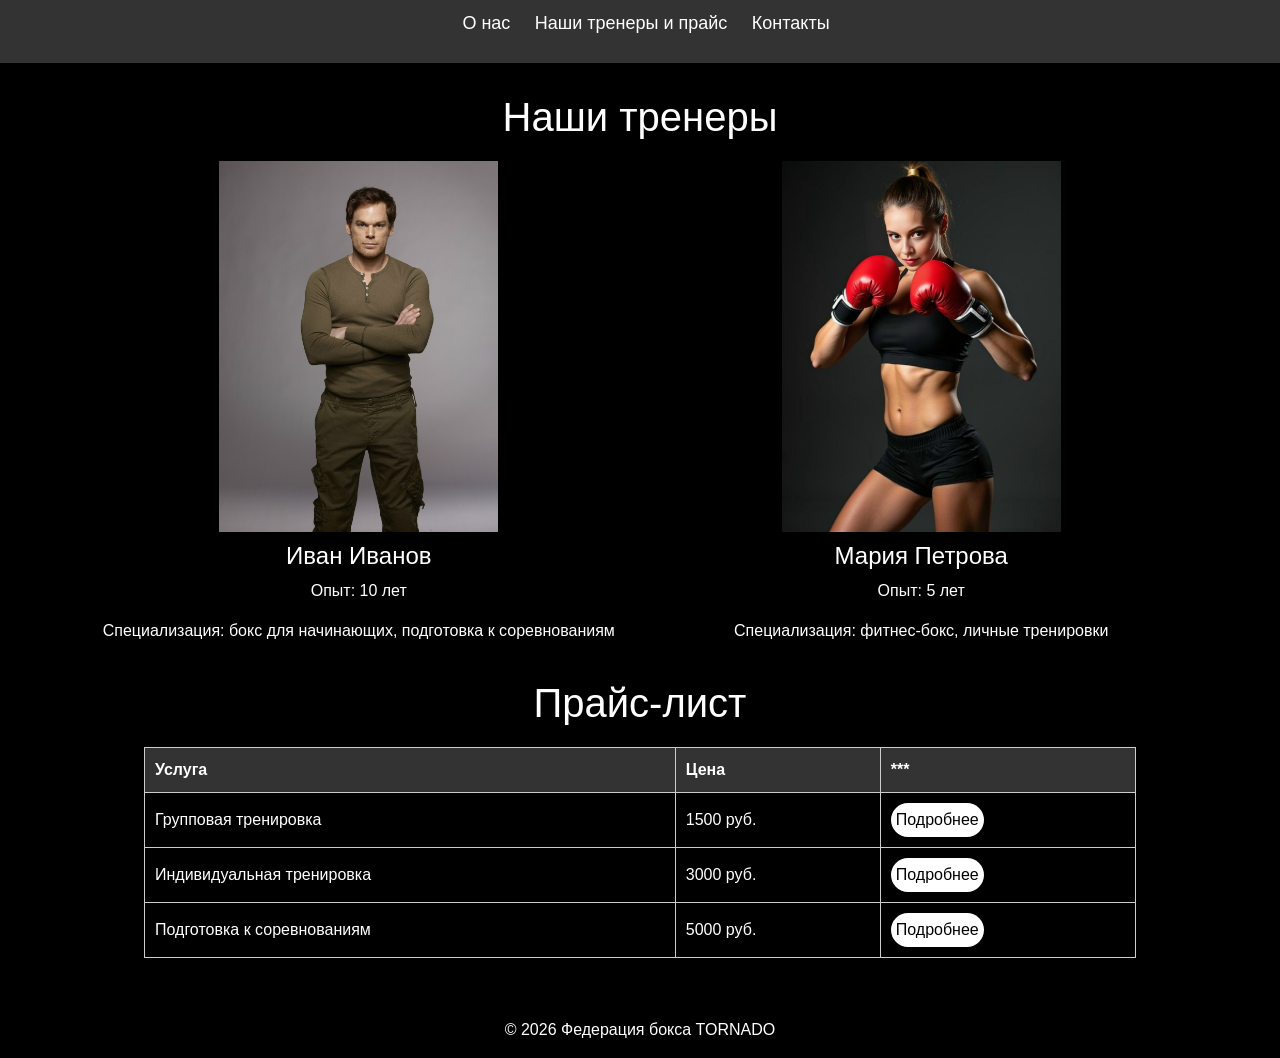
==== html/servies.html @ e39caae6 "Add files via upload" ====
<!DOCTYPE html>
<html lang="ru">
<head>
    <meta charset="UTF-8">
    <meta name="viewport" content="width=device-width, initial-scale=1.0">
    <title>Наши тренеры и прайс | TORNADO</title>
    <link href="https://cdn.jsdelivr.net/npm/bootstrap@5.3.8/dist/css/bootstrap.min.css" rel="stylesheet" integrity="sha384-sRIl4kxILFvY47J16cr9ZwB07vP4J8+LH7qKQnuqkuIAvNWLzeN8tE5YBujZqJLB" crossorigin="anonymous">
    <link rel="stylesheet" href="../css/style.css">
</head>
<body>
    <header>
        <nav>
            <ul>
                <li><a href="../index.html">О нас</a></li>
                <li><a href="servies.html">Наши тренеры и прайс</a></li>
                <li><a href="contacts.html">Контакты</a></li>
            </ul>
        </nav>
    </header>
    <main>
        <section class="our-trainers">
            <h1>Наши тренеры</h1>
            <div class="trainer-card">
                <img src="../img/_Zt8Cks5cPAbd528h_LaMyqrJHpwqr2JoRVPQNE4WhhJzLvv5hlQaIM8QD31VT0ldwLhNG_6jWa8ZX4lvtfP540b.jpg" alt="Тренер 1">
                <h2>Иван Иванов</h2>
                <p>Опыт: 10 лет</p>
                <p>Специализация: бокс для начинающих, подготовка к соревнованиям</p>
            </div>
            <div class="trainer-card">
                <img src="../img/81UKrRgZCBtwEu2NC3tVYJqlAF845_WH1qqekYz2p5E5bUetx06fyM2DcP77lYaZbLFWkFmCQupeWx1kGY34_KtX.jpg" alt="Тренер 2">
                <h2>Мария Петрова</h2>
                <p>Опыт: 5 лет</p>
                <p>Специализация: фитнес-бокс, личные тренировки</p>
            </div>
        </section>

        <section class="section-price">
            <h1>Прайс-лист</h1>
            <table>
                <tr>
                    <th>Услуга</th>
                    <th>Цена</th>
                    <th>***</th>
                </tr>
                <tr>
                    <td>Групповая тренировка</td>
                    <td>1500 руб.</td>
                    <td><button>Подробнее</button></td>
                </tr>
                <tr>
                    <td>Индивидуальная тренировка</td>
                    <td>3000 руб.</td>
                    <td><button>Подробнее</button></td>
                </tr>
                <tr>
                    <td>Подготовка к соревнованиям</td>
                    <td>5000 руб.</td>
                    <td><button>Подробнее</button></td>
                </tr>
            </table>
        </section>
    </main>
    <footer>
        <p>&copy; 2026 Федерация бокса TORNADO</p>
    </footer>
</body>
</html>
---- css/style.css ----
/* Общие стили */
* {
    margin: 0;
    padding: 0;
    box-sizing: border-box;
}

body {
    font-family: Arial, sans-serif;
    background-color: #000000;
    color: white;
}
.container{
    width: 1200px;
    margin: 0 auto;
}
header {
    background-color: #333;
    padding: 10px 0;
}

header nav ul {
    list-style-type: none;
    text-align: center;
}

header nav ul li {
    display: inline;
    margin-right: 20px;
}

header nav ul li a {
    color: white;
    text-decoration: none;
    font-size: 18px;
}

header nav ul li a:hover {
    text-decoration: underline;
}

/* Главные стили */
main {
    padding: 20px;
}

h1 {
    color: white;
    text-align: center;
    margin-bottom: 20px;
}

section {
    margin-bottom: 40px;
    text-align: center;
}

/* Стили для страницы "Наши тренеры" */
.trainer-card {
    display: inline-block;
    width: 45%;
    text-align: center;
}

.trainer-card img {
    width: 50%;
    height: auto;
}
.trainer-card:hover {
    border: 2px solid white;
}

.trainer-card h2 {
    font-size: 24px;
    margin-top: 10px;
}

.trainer-card p {
    font-size: 16px;
}

.our-trainers{
    padding-top: 10px;
    padding-bottom: 10px;
    margin-bottom: 10px;
}
.section-price button{
    padding: 5px;
    background-color: white;
    color: black;
    border-radius: 25px;
    border: none;
}
.section-price button:hover{
    background-color: #333;
    color: white;
}
/* Прайс-лист */
table {
    width: 80%;
    border-collapse: collapse;
    margin: 20px auto;
}

table th, table td {
    padding: 10px;
    border: 1px solid #ccc;
    text-align: left;
}

table th {
    background-color: #333;
    color: white;
}

/* Стили для страницы контактов */
iframe {
    width: 100%;
    height: 350px;
    border: none;
}
.about-image{
    max-width: 80%;
}
.section-contacts {
    text-align: center;
}

.section-contacts ul{
    width: 500px;
    margin: 0 auto;
}
footer{
    text-align: center;
}
.carousel{
    width: 80%;
    margin: 0 auto;
}
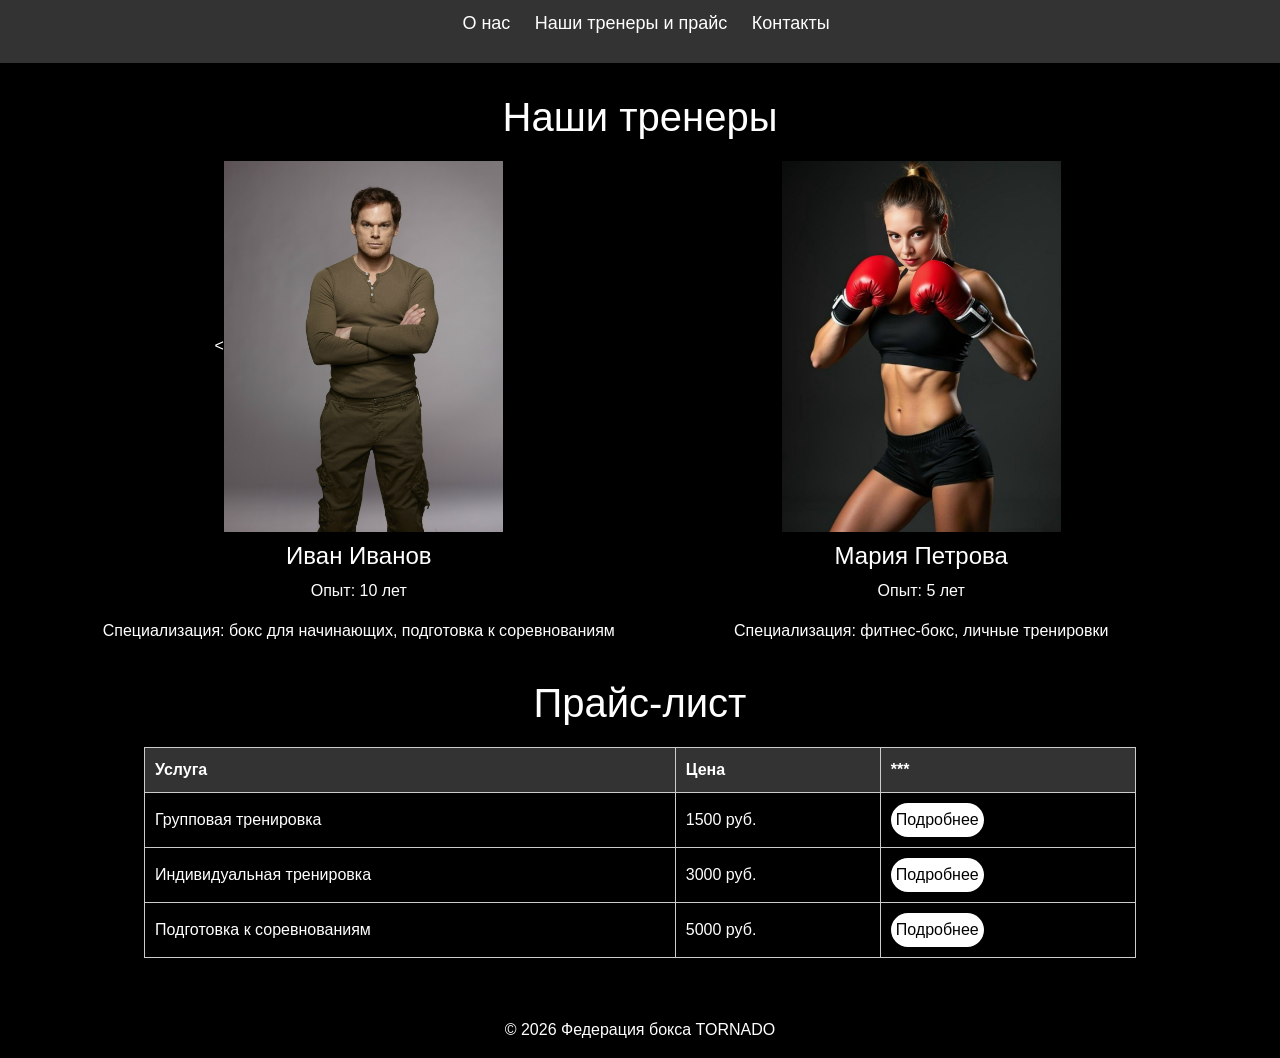
==== commit 13120b7d: "Update servies.html" ====
--- a/html/servies.html
+++ b/html/servies.html
@@ -21,7 +21,7 @@
         <section class="our-trainers">
             <h1>Наши тренеры</h1>
             <div class="trainer-card">
-                <img src="../img/_Zt8Cks5cPAbd528h_LaMyqrJHpwqr2JoRVPQNE4WhhJzLvv5hlQaIM8QD31VT0ldwLhNG_6jWa8ZX4lvtfP540b.jpg" alt="Тренер 1">
+                <<img src="../img/_Zt8Cks5cPAbd528h_LaMyqrJHpwqr2JoRVPQNE4WhhJzLvv5hlQaIM8QD31VT0ldwLhNG_6jWa8ZX4lvtfP540b.jpg" alt="Тренер 1">
                 <h2>Иван Иванов</h2>
                 <p>Опыт: 10 лет</p>
                 <p>Специализация: бокс для начинающих, подготовка к соревнованиям</p>
@@ -64,4 +64,6 @@
         <p>&copy; 2026 Федерация бокса TORNADO</p>
     </footer>
 </body>
-</html>+
+</html>
+
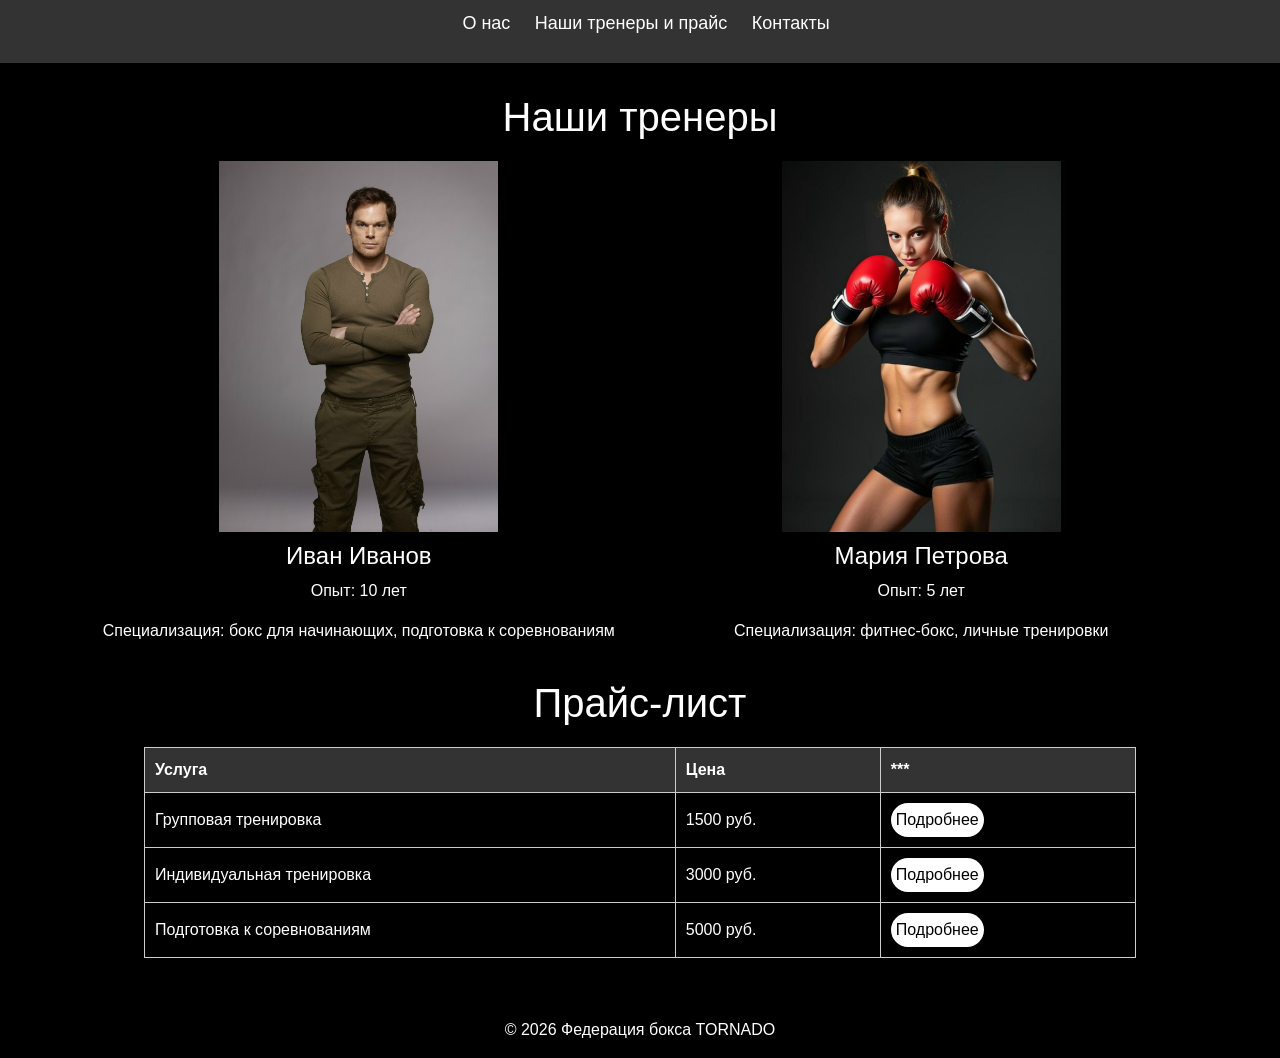
==== commit 6ed7e177: "Update servies.html" ====
--- a/html/servies.html
+++ b/html/servies.html
@@ -21,7 +21,7 @@
         <section class="our-trainers">
             <h1>Наши тренеры</h1>
             <div class="trainer-card">
-                <<img src="../img/_Zt8Cks5cPAbd528h_LaMyqrJHpwqr2JoRVPQNE4WhhJzLvv5hlQaIM8QD31VT0ldwLhNG_6jWa8ZX4lvtfP540b.jpg" alt="Тренер 1">
+                <img src="../img/_Zt8Cks5cPAbd528h_LaMyqrJHpwqr2JoRVPQNE4WhhJzLvv5hlQaIM8QD31VT0ldwLhNG_6jWa8ZX4lvtfP540b.jpg" alt="Тренер 1">
                 <h2>Иван Иванов</h2>
                 <p>Опыт: 10 лет</p>
                 <p>Специализация: бокс для начинающих, подготовка к соревнованиям</p>
@@ -67,3 +67,4 @@
 
 </html>
 
+
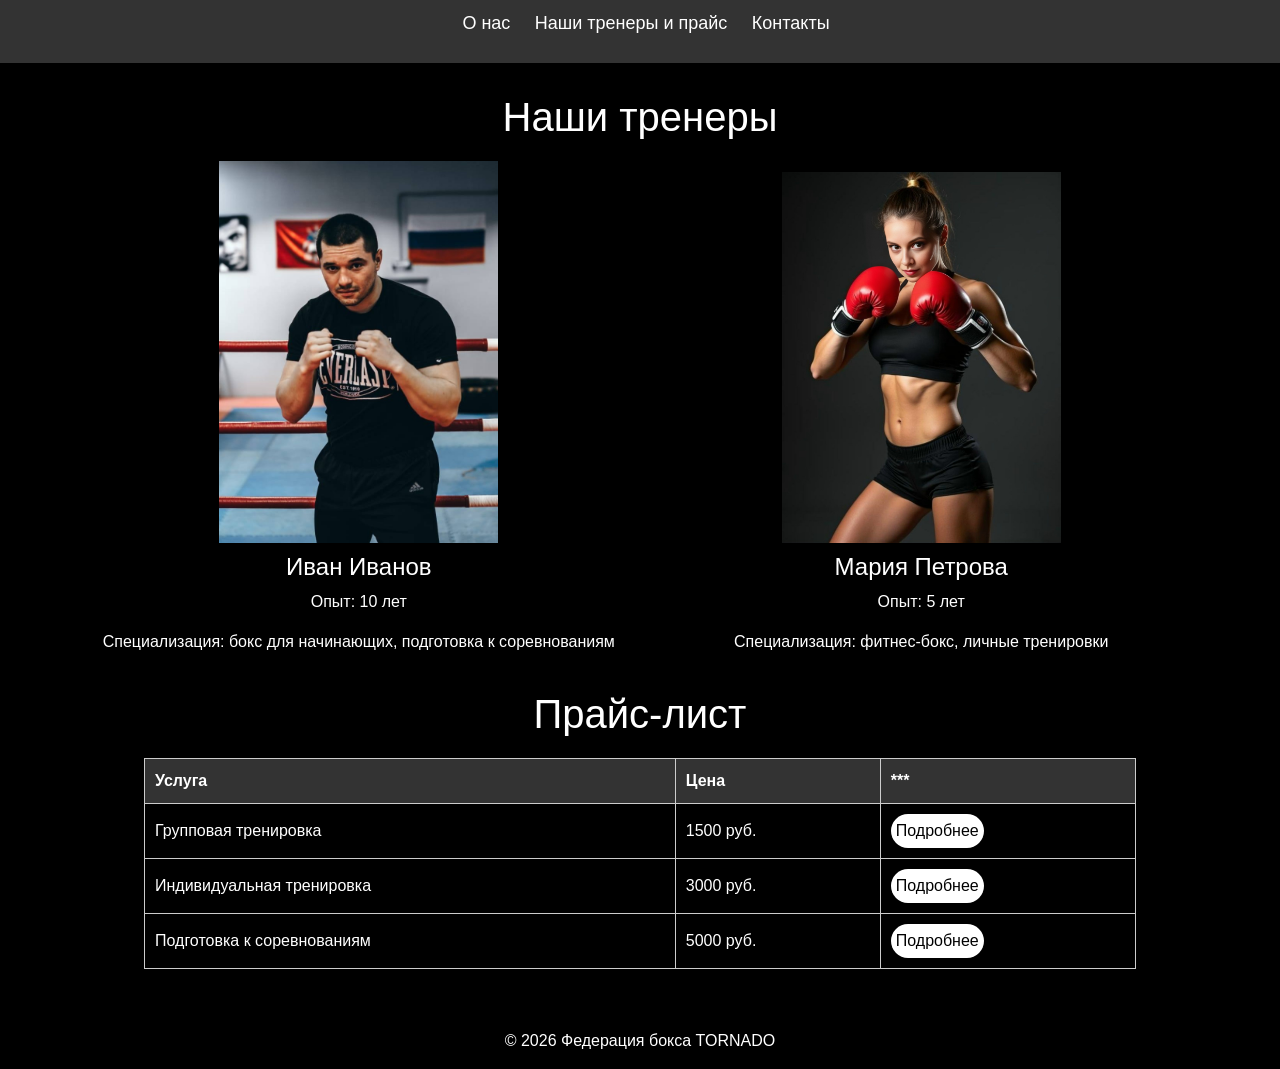
==== commit 6ba2a030: "Update servies.html" ====
--- a/html/servies.html
+++ b/html/servies.html
@@ -21,7 +21,7 @@
         <section class="our-trainers">
             <h1>Наши тренеры</h1>
             <div class="trainer-card">
-                <img src="../img/_Zt8Cks5cPAbd528h_LaMyqrJHpwqr2JoRVPQNE4WhhJzLvv5hlQaIM8QD31VT0ldwLhNG_6jWa8ZX4lvtfP540b.jpg" alt="Тренер 1">
+                <img src="../img/trener_po_boksu_dmitrienko_dmitriy_club_udarnik.jpg" alt="Тренер 1">
                 <h2>Иван Иванов</h2>
                 <p>Опыт: 10 лет</p>
                 <p>Специализация: бокс для начинающих, подготовка к соревнованиям</p>
@@ -68,3 +68,4 @@
 </html>
 
 
+
